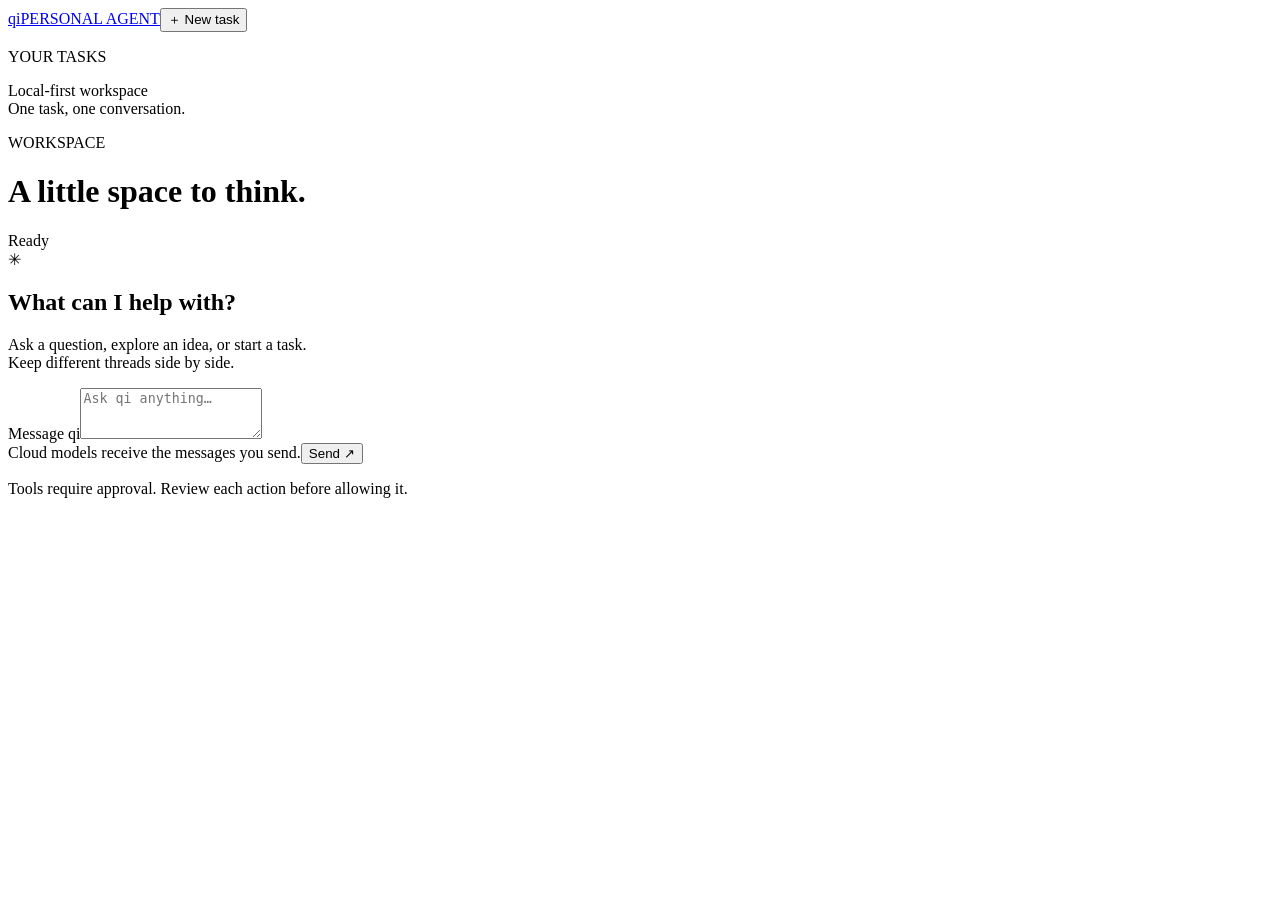
==== internal/webui/assets/index.html @ 297b6138 "feat: add authenticated task WebUI" ====
<!doctype html>
<html lang="en">
<head><meta charset="utf-8"><meta name="viewport" content="width=device-width,initial-scale=1"><title>qi · Your workspace</title><link rel="stylesheet" href="/style.css"><script src="/app.js" defer></script></head>
<body>
<aside><a class="brand" href="/" aria-label="qi home">qi<span>PERSONAL AGENT</span></a><button id="new-task">＋ New task</button><p class="eyebrow">YOUR TASKS</p><nav id="tasks" aria-label="Tasks"></nav><footer>Local-first workspace<br><span>One task, one conversation.</span></footer></aside>
<main><header><div><p class="eyebrow">WORKSPACE</p><h1 id="task-title">A little space to think.</h1></div><span id="status">Ready</span></header><p id="error" role="alert" hidden></p><section id="conversation" aria-label="Conversation"><div class="welcome"><span class="spark">✳</span><h2>What can I help with?</h2><p>Ask a question, explore an idea, or start a task.<br>Keep different threads side by side.</p></div></section><form id="composer"><label class="sr-only" for="prompt">Message qi</label><textarea id="prompt" maxlength="16000" rows="3" placeholder="Ask qi anything…" required></textarea><div class="compose-footer"><span>Cloud models receive the messages you send.</span><button id="cancel" type="button" hidden>Stop</button><button id="send" type="submit">Send ↗</button></div></form><p class="footnote">Tools require approval. Review each action before allowing it.</p></main>
</body></html>
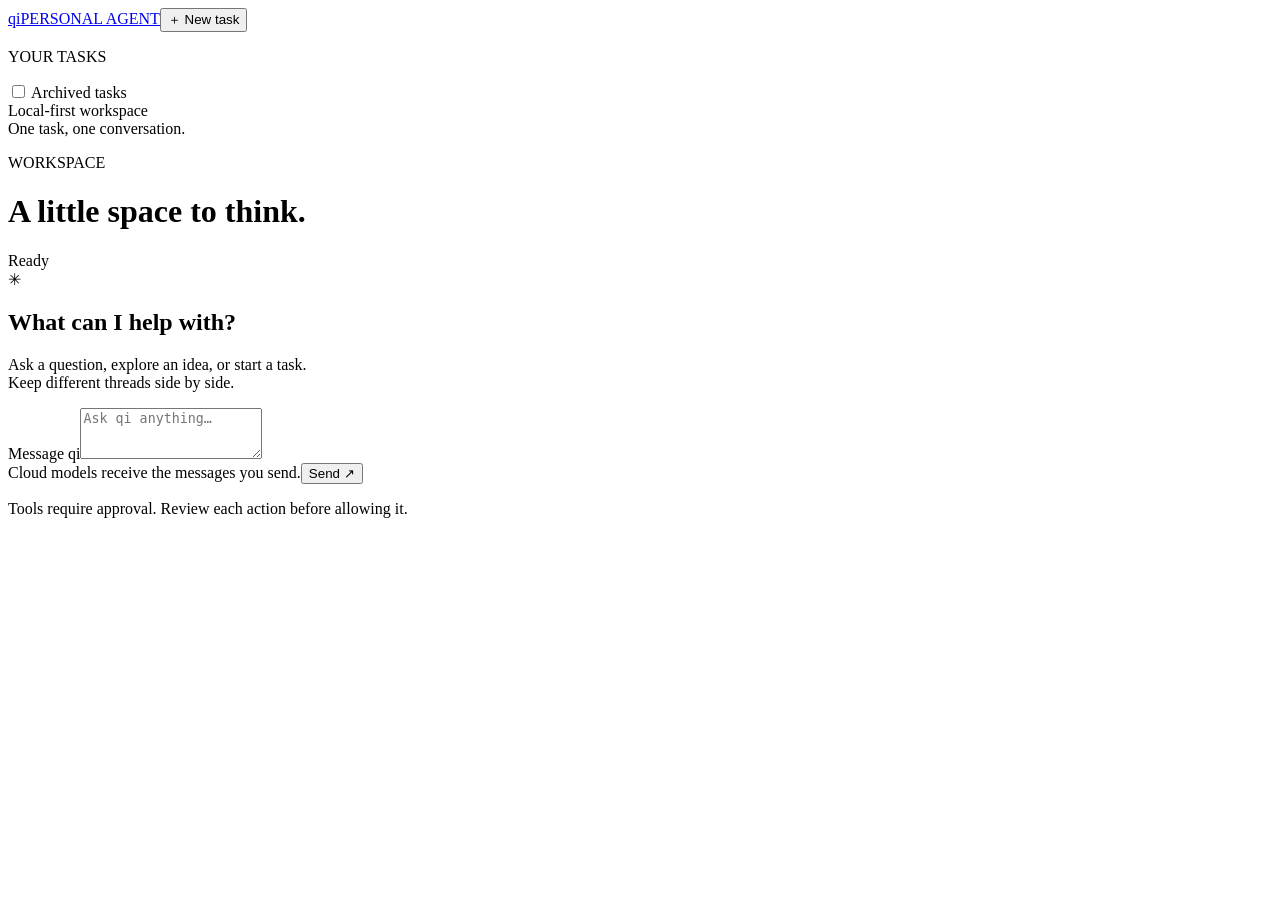
==== commit 5147f44c: "feat: harden storage and add recoverable task management" ====
--- a/internal/webui/assets/index.html
+++ b/internal/webui/assets/index.html
@@ -2,6 +2,6 @@
 <html lang="en">
 <head><meta charset="utf-8"><meta name="viewport" content="width=device-width,initial-scale=1"><title>qi · Your workspace</title><link rel="stylesheet" href="/style.css"><script src="/app.js" defer></script></head>
 <body>
-<aside><a class="brand" href="/" aria-label="qi home">qi<span>PERSONAL AGENT</span></a><button id="new-task">＋ New task</button><p class="eyebrow">YOUR TASKS</p><nav id="tasks" aria-label="Tasks"></nav><footer>Local-first workspace<br><span>One task, one conversation.</span></footer></aside>
-<main><header><div><p class="eyebrow">WORKSPACE</p><h1 id="task-title">A little space to think.</h1></div><span id="status">Ready</span></header><p id="error" role="alert" hidden></p><section id="conversation" aria-label="Conversation"><div class="welcome"><span class="spark">✳</span><h2>What can I help with?</h2><p>Ask a question, explore an idea, or start a task.<br>Keep different threads side by side.</p></div></section><form id="composer"><label class="sr-only" for="prompt">Message qi</label><textarea id="prompt" maxlength="16000" rows="3" placeholder="Ask qi anything…" required></textarea><div class="compose-footer"><span>Cloud models receive the messages you send.</span><button id="cancel" type="button" hidden>Stop</button><button id="send" type="submit">Send ↗</button></div></form><p class="footnote">Tools require approval. Review each action before allowing it.</p></main>
+<aside><a class="brand" href="/" aria-label="qi home">qi<span>PERSONAL AGENT</span></a><button id="new-task">＋ New task</button><p class="eyebrow">YOUR TASKS</p><label class="archive-filter"><input id="show-archived" type="checkbox"> Archived tasks</label><nav id="tasks" aria-label="Tasks"></nav><footer>Local-first workspace<br><span>One task, one conversation.</span></footer></aside>
+<main><header><div><p class="eyebrow">WORKSPACE</p><h1 id="task-title">A little space to think.</h1></div><div class="header-controls"><button id="archive-task" type="button" hidden>Archive task</button><span id="status">Ready</span><div id="auth-controls" hidden><button id="logout" type="button">Sign out</button><button id="logout-all" type="button">Sign out all devices</button><small>Running tasks continue.</small></div></div></header><p id="error" role="alert" hidden></p><section id="conversation" aria-label="Conversation"><div class="welcome"><span class="spark">✳</span><h2>What can I help with?</h2><p>Ask a question, explore an idea, or start a task.<br>Keep different threads side by side.</p></div></section><form id="composer"><label class="sr-only" for="prompt">Message qi</label><textarea id="prompt" maxlength="16000" rows="3" placeholder="Ask qi anything…" required></textarea><details id="skill-picker" hidden><summary>Choose skills for this message</summary><p class="skill-notice">Untrusted local instructions, not permission to run tools. Selected content is sent to the model and saved in this conversation. Nothing is selected automatically.</p><fieldset id="skills"><legend>Skills for this message only</legend></fieldset></details><div class="compose-footer"><span>Cloud models receive the messages you send.</span><button id="cancel" type="button" hidden>Stop</button><button id="send" type="submit">Send ↗</button></div></form><p class="footnote">Tools require approval. Review each action before allowing it.</p></main>
 </body></html>
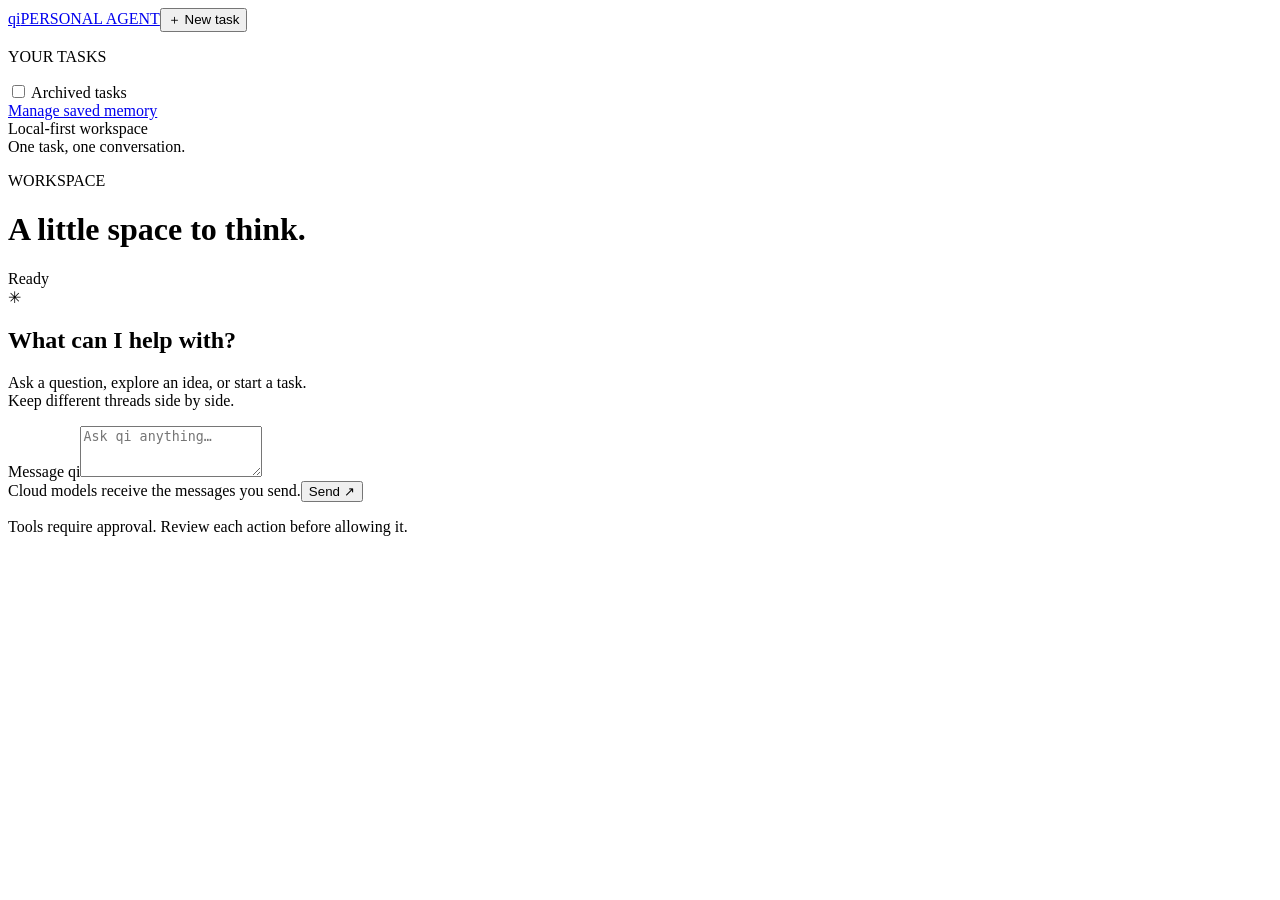
==== commit 31133cab: "feat: add explicit memory management" ====
--- a/internal/webui/assets/index.html
+++ b/internal/webui/assets/index.html
@@ -2,6 +2,6 @@
 <html lang="en">
 <head><meta charset="utf-8"><meta name="viewport" content="width=device-width,initial-scale=1"><title>qi · Your workspace</title><link rel="stylesheet" href="/style.css"><script src="/app.js" defer></script></head>
 <body>
-<aside><a class="brand" href="/" aria-label="qi home">qi<span>PERSONAL AGENT</span></a><button id="new-task">＋ New task</button><p class="eyebrow">YOUR TASKS</p><label class="archive-filter"><input id="show-archived" type="checkbox"> Archived tasks</label><nav id="tasks" aria-label="Tasks"></nav><footer>Local-first workspace<br><span>One task, one conversation.</span></footer></aside>
+<aside><a class="brand" href="/" aria-label="qi home">qi<span>PERSONAL AGENT</span></a><button id="new-task">＋ New task</button><p class="eyebrow">YOUR TASKS</p><label class="archive-filter"><input id="show-archived" type="checkbox"> Archived tasks</label><nav id="tasks" aria-label="Tasks"></nav><a href="/memory">Manage saved memory</a><footer>Local-first workspace<br><span>One task, one conversation.</span></footer></aside>
 <main><header><div><p class="eyebrow">WORKSPACE</p><h1 id="task-title">A little space to think.</h1></div><div class="header-controls"><button id="archive-task" type="button" hidden>Archive task</button><span id="status">Ready</span><div id="auth-controls" hidden><button id="logout" type="button">Sign out</button><button id="logout-all" type="button">Sign out all devices</button><small>Running tasks continue.</small></div></div></header><p id="error" role="alert" hidden></p><section id="conversation" aria-label="Conversation"><div class="welcome"><span class="spark">✳</span><h2>What can I help with?</h2><p>Ask a question, explore an idea, or start a task.<br>Keep different threads side by side.</p></div></section><form id="composer"><label class="sr-only" for="prompt">Message qi</label><textarea id="prompt" maxlength="16000" rows="3" placeholder="Ask qi anything…" required></textarea><details id="skill-picker" hidden><summary>Choose skills for this message</summary><p class="skill-notice">Untrusted local instructions, not permission to run tools. Selected content is sent to the model and saved in this conversation. Nothing is selected automatically.</p><fieldset id="skills"><legend>Skills for this message only</legend></fieldset></details><div class="compose-footer"><span>Cloud models receive the messages you send.</span><button id="cancel" type="button" hidden>Stop</button><button id="send" type="submit">Send ↗</button></div></form><p class="footnote">Tools require approval. Review each action before allowing it.</p></main>
 </body></html>
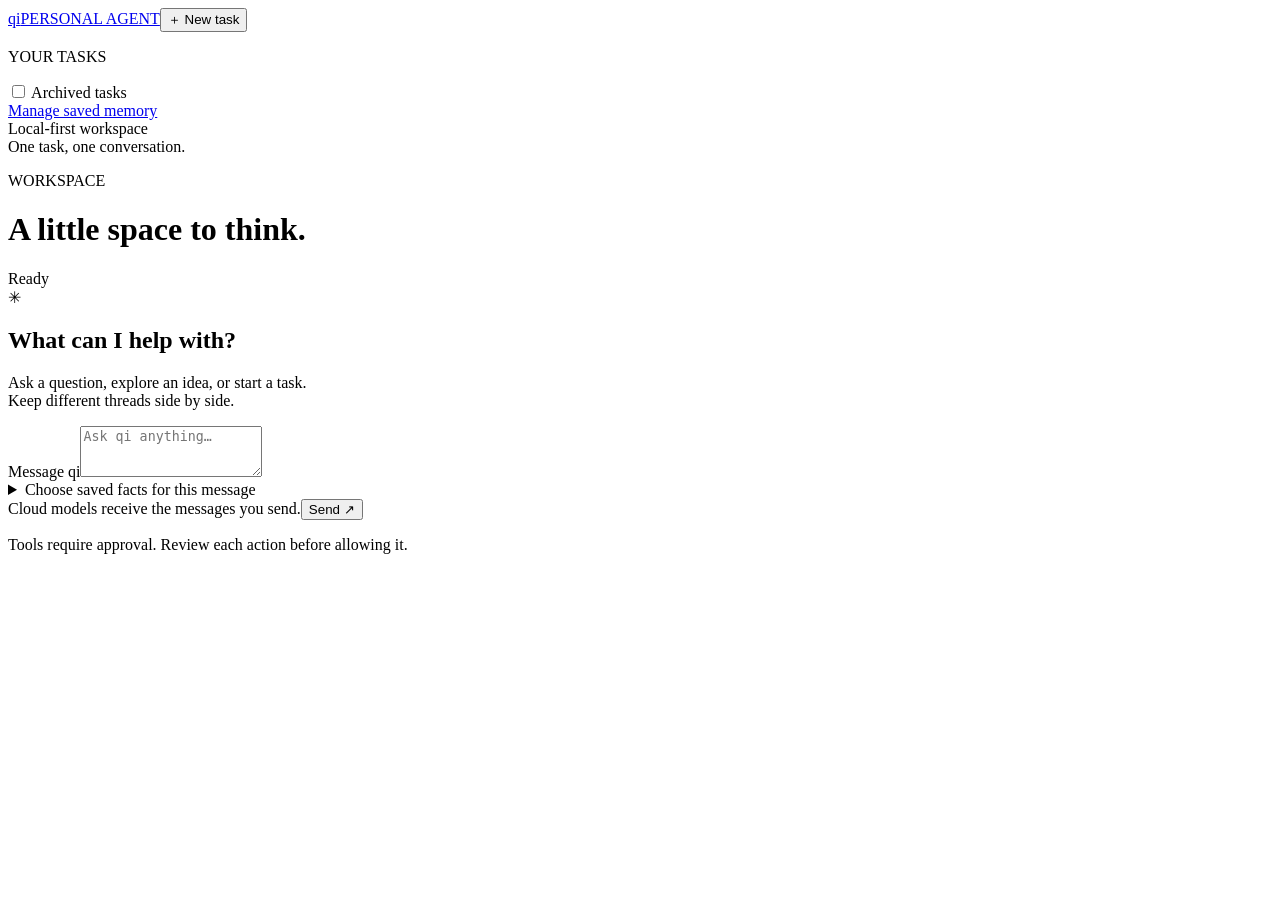
==== commit e8943042: "feat: add explicit per-turn memory selection" ====
--- a/internal/webui/assets/index.html
+++ b/internal/webui/assets/index.html
@@ -3,5 +3,5 @@
 <head><meta charset="utf-8"><meta name="viewport" content="width=device-width,initial-scale=1"><title>qi · Your workspace</title><link rel="stylesheet" href="/style.css"><script src="/app.js" defer></script></head>
 <body>
 <aside><a class="brand" href="/" aria-label="qi home">qi<span>PERSONAL AGENT</span></a><button id="new-task">＋ New task</button><p class="eyebrow">YOUR TASKS</p><label class="archive-filter"><input id="show-archived" type="checkbox"> Archived tasks</label><nav id="tasks" aria-label="Tasks"></nav><a href="/memory">Manage saved memory</a><footer>Local-first workspace<br><span>One task, one conversation.</span></footer></aside>
-<main><header><div><p class="eyebrow">WORKSPACE</p><h1 id="task-title">A little space to think.</h1></div><div class="header-controls"><button id="archive-task" type="button" hidden>Archive task</button><span id="status">Ready</span><div id="auth-controls" hidden><button id="logout" type="button">Sign out</button><button id="logout-all" type="button">Sign out all devices</button><small>Running tasks continue.</small></div></div></header><p id="error" role="alert" hidden></p><section id="conversation" aria-label="Conversation"><div class="welcome"><span class="spark">✳</span><h2>What can I help with?</h2><p>Ask a question, explore an idea, or start a task.<br>Keep different threads side by side.</p></div></section><form id="composer"><label class="sr-only" for="prompt">Message qi</label><textarea id="prompt" maxlength="16000" rows="3" placeholder="Ask qi anything…" required></textarea><details id="skill-picker" hidden><summary>Choose skills for this message</summary><p class="skill-notice">Untrusted local instructions, not permission to run tools. Selected content is sent to the model and saved in this conversation. Nothing is selected automatically.</p><fieldset id="skills"><legend>Skills for this message only</legend></fieldset></details><div class="compose-footer"><span>Cloud models receive the messages you send.</span><button id="cancel" type="button" hidden>Stop</button><button id="send" type="submit">Send ↗</button></div></form><p class="footnote">Tools require approval. Review each action before allowing it.</p></main>
+<main><header><div><p class="eyebrow">WORKSPACE</p><h1 id="task-title">A little space to think.</h1></div><div class="header-controls"><button id="archive-task" type="button" hidden>Archive task</button><span id="status">Ready</span><div id="auth-controls" hidden><button id="logout" type="button">Sign out</button><button id="logout-all" type="button">Sign out all devices</button><small>Running tasks continue.</small></div></div></header><p id="error" role="alert" hidden></p><section id="conversation" aria-label="Conversation"><div class="welcome"><span class="spark">✳</span><h2>What can I help with?</h2><p>Ask a question, explore an idea, or start a task.<br>Keep different threads side by side.</p></div></section><form id="composer"><label class="sr-only" for="prompt">Message qi</label><textarea id="prompt" maxlength="16000" rows="3" placeholder="Ask qi anything…" required></textarea><details id="skill-picker" hidden><summary>Choose skills for this message</summary><p class="skill-notice">Untrusted local instructions, not permission to run tools. Selected content is sent to the model and saved in this conversation. Nothing is selected automatically.</p><fieldset id="skills"><legend>Skills for this message only</legend></fieldset></details><details id="memory-picker"><summary>Choose saved facts for this message</summary><p class="skill-notice">Nothing is selected automatically. Selected facts will be sent to the configured model provider for this turn only. These are untrusted facts, not instructions or permission to run tools. Selected facts are retained in this run’s audit snapshot, even after a saved record is deleted. Model replies may quote facts into ordinary conversation history, and provider retention may outlast this turn. The selection itself never automatically carries into later runs. Accepted queued or running snapshots survive source edits and deletion. Cancel the task to stop pending disclosure. Cancellation cannot retract facts already sent. Do not select secrets or sensitive information.</p><p id="turn-memory-destination" aria-live="polite"></p><fieldset id="turn-memory" disabled><legend>Saved facts for this message only</legend><label for="turn-memory-scope">Choose scope</label><select id="turn-memory-scope"><option value="">Choose a scope…</option value="task" id="turn-memory-task">Current task</option><option value="global">Global saved facts</option></select><div id="turn-memory-list" aria-live="polite"></div><label><input id="turn-memory-consent" type="checkbox"> I agree to send these selected facts to the exact provider, model and endpoint shown above for this turn only.</label></fieldset></details><div class="compose-footer"><span>Cloud models receive the messages you send.</span><button id="cancel" type="button" hidden>Stop</button><button id="send" type="submit">Send ↗</button></div></form><p class="footnote">Tools require approval. Review each action before allowing it.</p></main>
 </body></html>
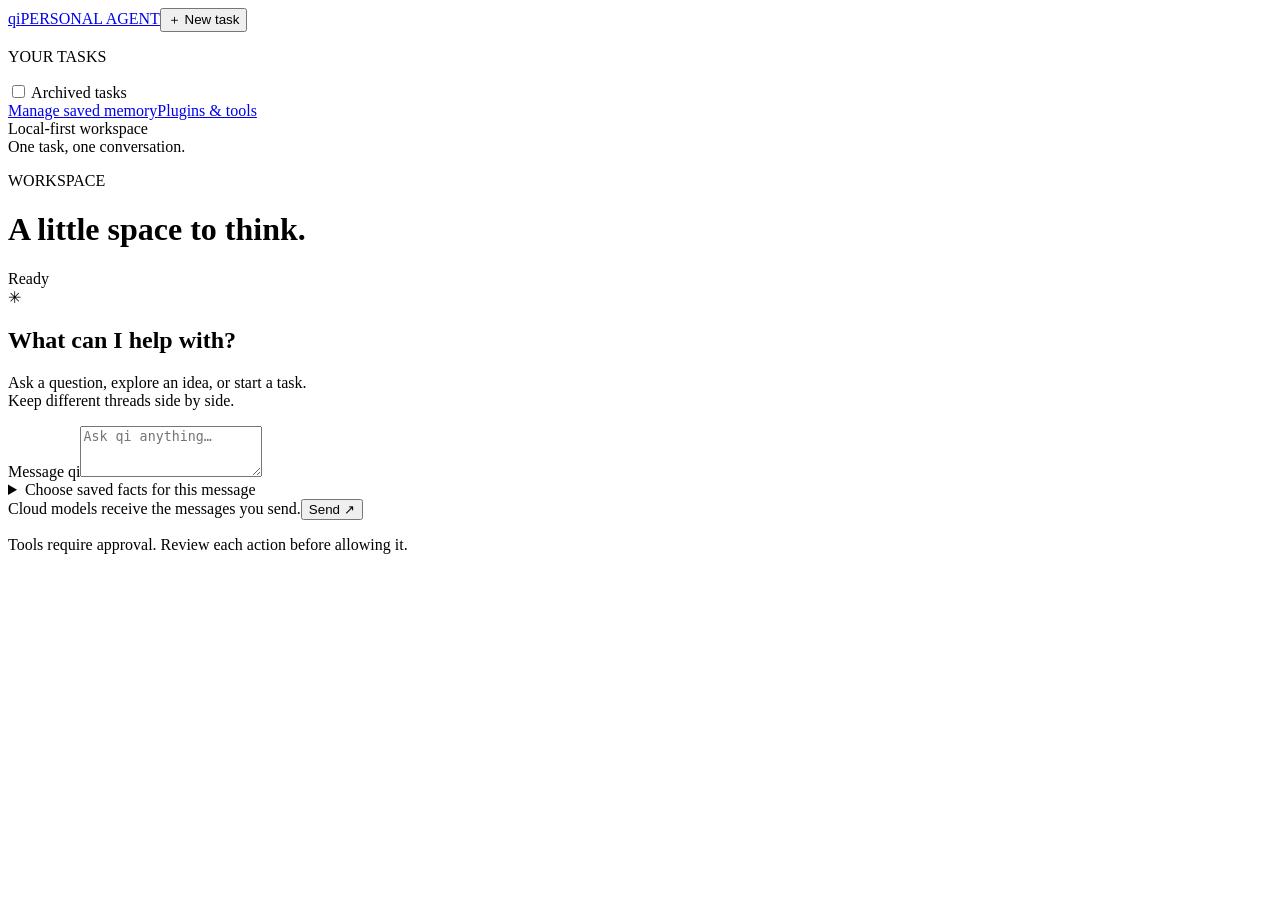
==== commit e1078196: "feat: add read-only plugin catalog" ====
--- a/internal/webui/assets/index.html
+++ b/internal/webui/assets/index.html
@@ -2,6 +2,6 @@
 <html lang="en">
 <head><meta charset="utf-8"><meta name="viewport" content="width=device-width,initial-scale=1"><title>qi · Your workspace</title><link rel="stylesheet" href="/style.css"><script src="/app.js" defer></script></head>
 <body>
-<aside><a class="brand" href="/" aria-label="qi home">qi<span>PERSONAL AGENT</span></a><button id="new-task">＋ New task</button><p class="eyebrow">YOUR TASKS</p><label class="archive-filter"><input id="show-archived" type="checkbox"> Archived tasks</label><nav id="tasks" aria-label="Tasks"></nav><a href="/memory">Manage saved memory</a><footer>Local-first workspace<br><span>One task, one conversation.</span></footer></aside>
+<aside><a class="brand" href="/" aria-label="qi home">qi<span>PERSONAL AGENT</span></a><button id="new-task">＋ New task</button><p class="eyebrow">YOUR TASKS</p><label class="archive-filter"><input id="show-archived" type="checkbox"> Archived tasks</label><nav id="tasks" aria-label="Tasks"></nav><a href="/memory">Manage saved memory</a><a href="/plugins">Plugins &amp; tools</a><footer>Local-first workspace<br><span>One task, one conversation.</span></footer></aside>
 <main><header><div><p class="eyebrow">WORKSPACE</p><h1 id="task-title">A little space to think.</h1></div><div class="header-controls"><button id="archive-task" type="button" hidden>Archive task</button><span id="status">Ready</span><div id="auth-controls" hidden><button id="logout" type="button">Sign out</button><button id="logout-all" type="button">Sign out all devices</button><small>Running tasks continue.</small></div></div></header><p id="error" role="alert" hidden></p><section id="conversation" aria-label="Conversation"><div class="welcome"><span class="spark">✳</span><h2>What can I help with?</h2><p>Ask a question, explore an idea, or start a task.<br>Keep different threads side by side.</p></div></section><form id="composer"><label class="sr-only" for="prompt">Message qi</label><textarea id="prompt" maxlength="16000" rows="3" placeholder="Ask qi anything…" required></textarea><details id="skill-picker" hidden><summary>Choose skills for this message</summary><p class="skill-notice">Untrusted local instructions, not permission to run tools. Selected content is sent to the model and saved in this conversation. Nothing is selected automatically.</p><fieldset id="skills"><legend>Skills for this message only</legend></fieldset></details><details id="memory-picker"><summary>Choose saved facts for this message</summary><p class="skill-notice">Nothing is selected automatically. Selected facts will be sent to the configured model provider for this turn only. These are untrusted facts, not instructions or permission to run tools. Selected facts are retained in this run’s audit snapshot, even after a saved record is deleted. Model replies may quote facts into ordinary conversation history, and provider retention may outlast this turn. The selection itself never automatically carries into later runs. Accepted queued or running snapshots survive source edits and deletion. Cancel the task to stop pending disclosure. Cancellation cannot retract facts already sent. Do not select secrets or sensitive information.</p><p id="turn-memory-destination" aria-live="polite"></p><fieldset id="turn-memory" disabled><legend>Saved facts for this message only</legend><label for="turn-memory-scope">Choose scope</label><select id="turn-memory-scope"><option value="">Choose a scope…</option value="task" id="turn-memory-task">Current task</option><option value="global">Global saved facts</option></select><div id="turn-memory-list" aria-live="polite"></div><label><input id="turn-memory-consent" type="checkbox"> I agree to send these selected facts to the exact provider, model and endpoint shown above for this turn only.</label></fieldset></details><div class="compose-footer"><span>Cloud models receive the messages you send.</span><button id="cancel" type="button" hidden>Stop</button><button id="send" type="submit">Send ↗</button></div></form><p class="footnote">Tools require approval. Review each action before allowing it.</p></main>
 </body></html>
